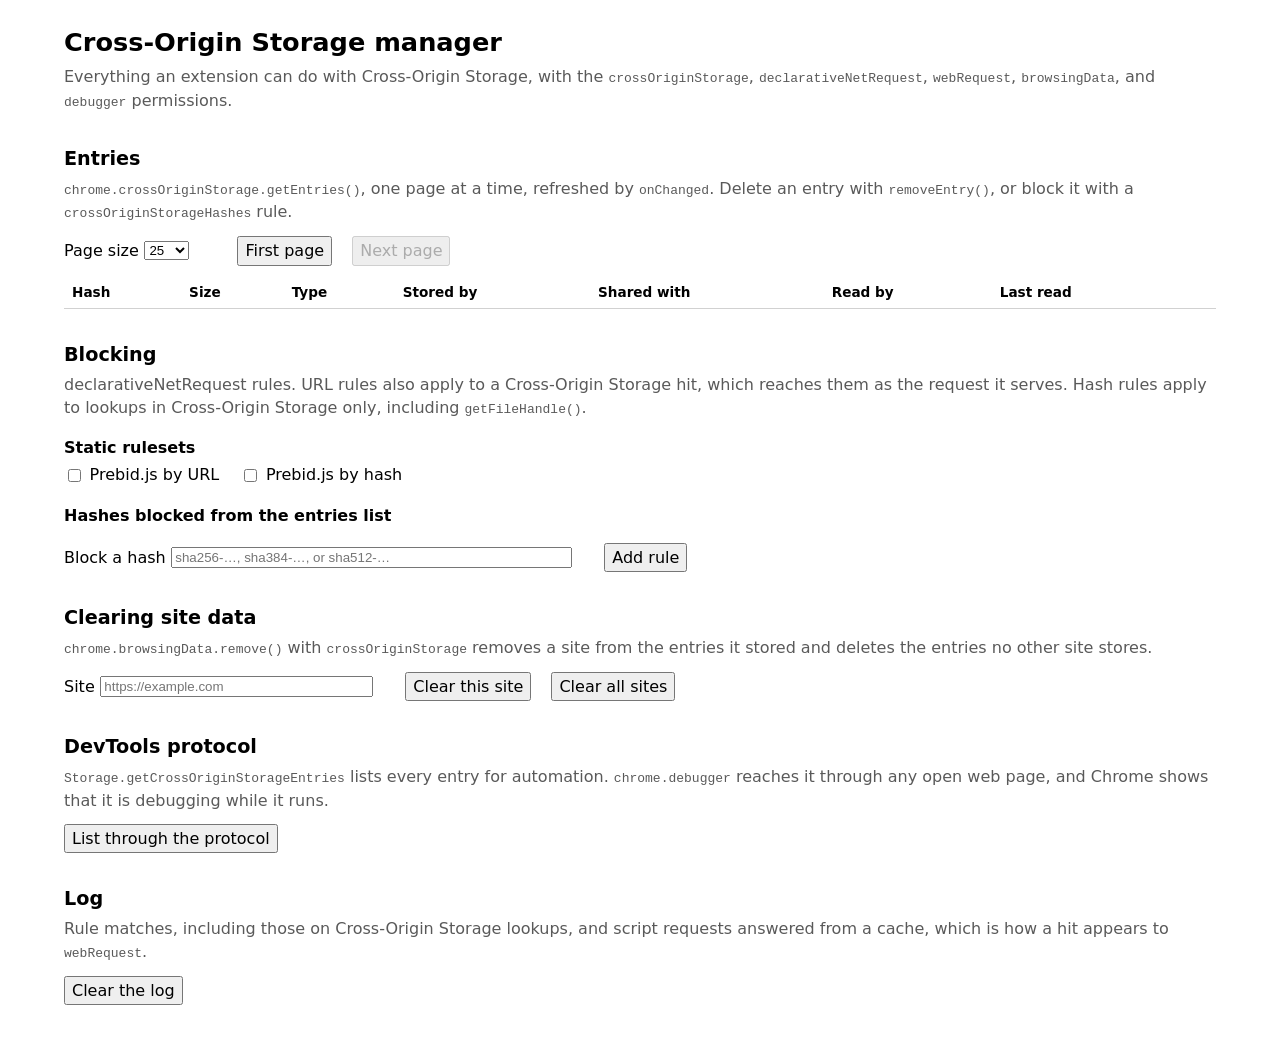
==== extension/manager.html @ da24ce1c "Show every extension capability for Cross-Origin Storage A manager page lists entries with paging an" ====
<!doctype html>
<!-- SPDX-FileCopyrightText: 2026 Google LLC -->
<!-- SPDX-License-Identifier: Apache-2.0 -->
<html lang="en">
  <head>
    <meta charset="utf-8" />
    <meta name="viewport" content="width=device-width, initial-scale=1" />
    <title>Cross-Origin Storage manager</title>
    <link rel="stylesheet" href="manager.css" />
    <script type="module" src="manager.js"></script>
  </head>
  <body>
    <header>
      <h1>Cross-Origin Storage manager</h1>
      <p class="note">
        Everything an extension can do with Cross-Origin Storage, with the
        <code>crossOriginStorage</code>, <code>declarativeNetRequest</code>,
        <code>webRequest</code>, <code>browsingData</code>, and
        <code>debugger</code> permissions.
      </p>
    </header>

    <section id="entries-section">
      <h2>Entries</h2>
      <p class="note">
        <code>chrome.crossOriginStorage.getEntries()</code>, one page at a time,
        refreshed by <code>onChanged</code>. Delete an entry with
        <code>removeEntry()</code>, or block it with a
        <code>crossOriginStorageHashes</code> rule.
      </p>
      <div class="toolbar">
        <label
          >Page size
          <select id="page-size">
            <option>5</option>
            <option selected>25</option>
            <option>100</option>
          </select></label
        >
        <span id="summary" role="status"></span>
        <button type="button" id="first-page">First page</button>
        <button type="button" id="next-page" disabled>Next page</button>
      </div>
      <div class="table-wrap">
        <table>
          <thead>
            <tr>
              <th>Hash</th>
              <th>Size</th>
              <th>Type</th>
              <th>Stored by</th>
              <th>Shared with</th>
              <th>Read by</th>
              <th>Last read</th>
              <th></th>
            </tr>
          </thead>
          <tbody id="entries"></tbody>
        </table>
      </div>
    </section>

    <section>
      <h2>Blocking</h2>
      <p class="note">
        declarativeNetRequest rules. URL rules also apply to a Cross-Origin
        Storage hit, which reaches them as the request it serves. Hash rules
        apply to lookups in Cross-Origin Storage only, including
        <code>getFileHandle()</code>.
      </p>
      <h3>Static rulesets</h3>
      <label
        ><input type="checkbox" data-ruleset="block_by_url" /> Prebid.js by
        URL</label
      >
      <label
        ><input type="checkbox" data-ruleset="block_by_hash" /> Prebid.js by
        hash</label
      >
      <h3>Hashes blocked from the entries list</h3>
      <ul id="dynamic-rules"></ul>
      <form id="add-rule" class="toolbar">
        <label
          >Block a hash
          <input
            name="hash"
            placeholder="sha256-…, sha384-…, or sha512-…"
            size="48"
            required
        /></label>
        <button>Add rule</button>
      </form>
    </section>

    <section>
      <h2>Clearing site data</h2>
      <p class="note">
        <code>chrome.browsingData.remove()</code> with
        <code>crossOriginStorage</code> removes a site from the entries it
        stored and deletes the entries no other site stores.
      </p>
      <form id="clear-site" class="toolbar">
        <label
          >Site
          <input
            name="origin"
            type="url"
            placeholder="https://example.com"
            size="32"
            required
        /></label>
        <button>Clear this site</button>
        <button type="button" id="clear-all">Clear all sites</button>
      </form>
      <p id="clear-result" role="status"></p>
    </section>

    <section>
      <h2>DevTools protocol</h2>
      <p class="note">
        <code>Storage.getCrossOriginStorageEntries</code> lists every entry for
        automation. <code>chrome.debugger</code> reaches it through any open web
        page, and Chrome shows that it is debugging while it runs.
      </p>
      <button type="button" id="cdp-list">List through the protocol</button>
      <p id="cdp-result" role="status"></p>
    </section>

    <section>
      <h2>Log</h2>
      <p class="note">
        Rule matches, including those on Cross-Origin Storage lookups, and
        script requests answered from a cache, which is how a hit appears to
        <code>webRequest</code>.
      </p>
      <button type="button" id="clear-log">Clear the log</button>
      <ol id="log"></ol>
    </section>
  </body>
</html>
---- extension/manager.css ----
/* SPDX-FileCopyrightText: 2026 Google LLC */
/* SPDX-License-Identifier: Apache-2.0 */

:root {
  color-scheme: light dark;
  font-family: system-ui, sans-serif;
  line-height: 1.45;
  --border: color-mix(in srgb, currentColor 18%, transparent);
  --muted: color-mix(in srgb, currentColor 65%, transparent);
}

body {
  max-width: 72rem;
  margin: 0 auto;
  padding: 1.5rem 1rem 3rem;
}

h1 {
  margin: 0 0 0.25rem;
  font-size: 1.6rem;
}

h2 {
  margin: 2rem 0 0.25rem;
  font-size: 1.2rem;
}

h3 {
  margin: 1rem 0 0.25rem;
  font-size: 1rem;
}

.note {
  margin: 0 0 0.75rem;
  color: var(--muted);
}

.toolbar {
  display: flex;
  flex-wrap: wrap;
  gap: 0.5rem 1rem;
  align-items: center;
  margin-bottom: 0.75rem;
}

label {
  display: inline-flex;
  gap: 0.35rem;
  align-items: center;
  margin-right: 1rem;
}

.table-wrap {
  overflow-x: auto;
}

table {
  border-collapse: collapse;
  width: 100%;
  font-size: 0.85rem;
}

th,
td {
  padding: 0.35rem 0.5rem;
  border-bottom: 1px solid var(--border);
  text-align: start;
  vertical-align: top;
  white-space: pre-line;
}

td:last-child {
  white-space: nowrap;
}

button {
  font: inherit;
  margin-right: 0.25rem;
}

#dynamic-rules {
  overflow-wrap: anywhere;
}

#log {
  padding-left: 1.25rem;
  overflow-wrap: anywhere;
  font-size: 0.85rem;
}

.kind {
  font-weight: 600;
}

.kind.blocked {
  color: #067647;
}

.kind.cache {
  color: #b54708;
}

.kind.error {
  opacity: 0.75;
}

@media (prefers-color-scheme: dark) {
  .kind.blocked {
    color: #6ee7a6;
  }
  .kind.cache {
    color: #fdb022;
  }
}
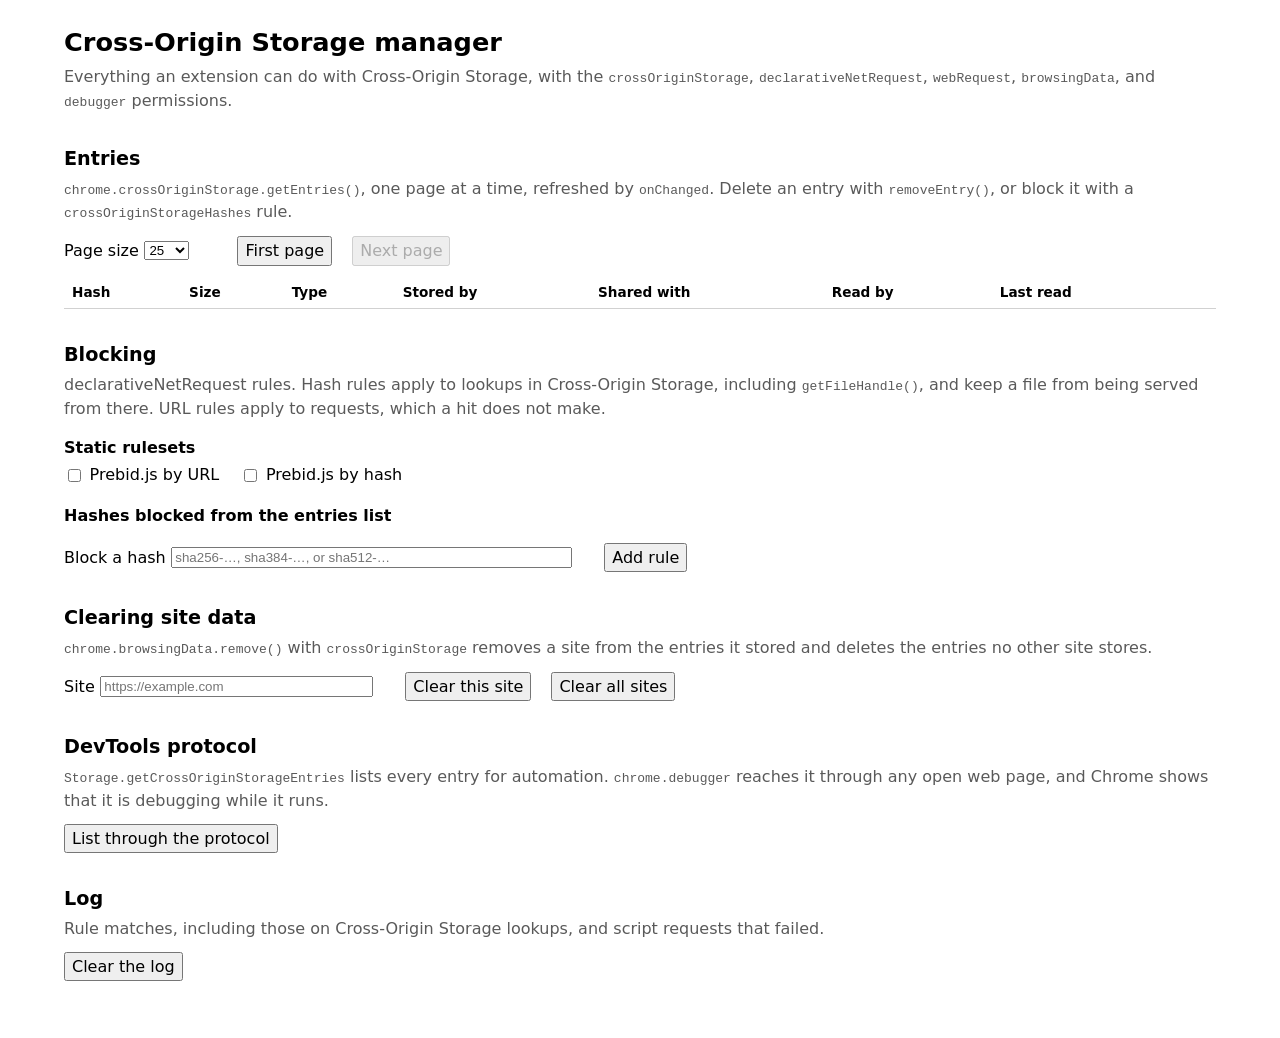
==== commit 4845cb9a: "Block COS hits by hash only, as Chromium now does URL rules apply to requests, which a hit in Cross-" ====
--- a/extension/manager.html
+++ b/extension/manager.html
@@ -63,10 +63,10 @@
     <section>
       <h2>Blocking</h2>
       <p class="note">
-        declarativeNetRequest rules. URL rules also apply to a Cross-Origin
-        Storage hit, which reaches them as the request it serves. Hash rules
-        apply to lookups in Cross-Origin Storage only, including
-        <code>getFileHandle()</code>.
+        declarativeNetRequest rules. Hash rules apply to lookups in Cross-Origin
+        Storage, including <code>getFileHandle()</code>, and keep a file from
+        being served from there. URL rules apply to requests, which a hit does
+        not make.
       </p>
       <h3>Static rulesets</h3>
       <label
@@ -130,8 +130,7 @@
       <h2>Log</h2>
       <p class="note">
         Rule matches, including those on Cross-Origin Storage lookups, and
-        script requests answered from a cache, which is how a hit appears to
-        <code>webRequest</code>.
+        script requests that failed.
       </p>
       <button type="button" id="clear-log">Clear the log</button>
       <ol id="log"></ol>
--- a/extension/manager.css
+++ b/extension/manager.css
@@ -96,10 +96,6 @@
   color: #067647;
 }
 
-.kind.cache {
-  color: #b54708;
-}
-
 .kind.error {
   opacity: 0.75;
 }
@@ -108,7 +104,4 @@
   .kind.blocked {
     color: #6ee7a6;
   }
-  .kind.cache {
-    color: #fdb022;
-  }
 }
